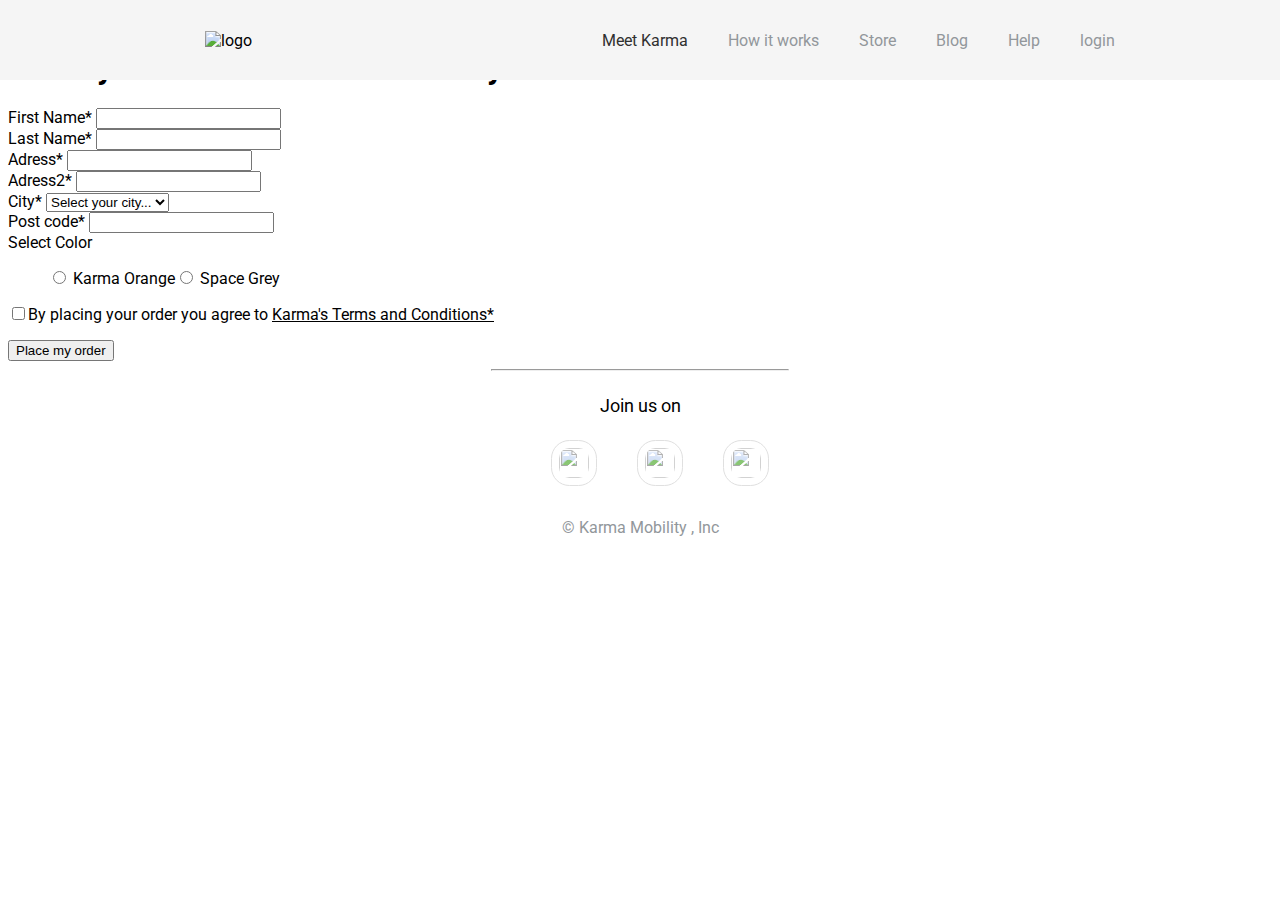
==== store.html @ 58fc4aa1 "form half ready" ====
<!DOCTYPE html>
<html lang="en">
    <head>
        <meta charset="UTF-8">
        <meta name="viewport" content="width=device-width, initial-scale=1, shrink-to-fit=yes">
        <title>Karma</title>
        <link href='https://fonts.googleapis.com/css?family=Roboto:400,500,300' rel='stylesheet' type='text/css'>
        <link rel="stylesheet" href="css/normalize.css">
        <link rel="stylesheet" href="css/style.css">
        <link rel="stylesheet" href="css/store.css">
        <link rel="shortcut icon" type="image/x-icon"  href="favicon.ico">
    </head>
    <body>
            <header>
                <div class="logo">
                    <img src="./img/karma-logo.svg" alt="logo" width="30px" height="30px">
                </div>
                <div class="container">
                    <ul>
                        <li><a href="#" class="current">Meet Karma</a></li>
                        <li><a href="#">How it works</a></li>
                        <li><a href="#">Store</a></li>
                        <li><a href="#">Blog</a></li>
                        <li><a href="#">Help</a></li>
                        <li><a href="#" class="login_button">login</a></li>

                    </ul>
                </div>
            </header>
        <main>
                <img class="right-image" src="./level-2/store-image_by-andrew-neel-unsplash.jpg" alt="" >
                <div class="store-form">
                    <h1>Order your Karma wifi divice today!</h1> 
                    <form action="#">
                        <div class="input-group">
                            <div class="input-box">
                                <label class="details">First Name*</label>
                                <input type="text" placeholder="" required>
                            </div>
                            <div class="input-box">
                                <label class="details">Last Name*</label>
                                <input type="text" placeholder="" required>
                            </div>
                        </div>
                        <div class="input-box">
                            <label class="details">Adress*</label>
                            <input type="email" placeholder="" required>
                        </div>
                        <div class="input-box">
                            <label class="details">Adress2*</label>
                            <input type="email" placeholder="" required>
                        </div>
                        <div class="input-group">
                            <div class="input-box">
                                <label class="details">City*</label>
                                    <select>
                                        <option>Select your city...</option> 
                                        <option>1</option>    
                                        <option>2</option>    
                                        <option>3</option>    
                                        <option>4</option>    
                                    </select>
                            </div>
                            <div class="input-box">
                                <label class="details">Post code*</label>
                                <input type="text" placeholder="" required>
                            </div>
                        </div>
                        <div class="input-box">
                            <label class="details">Select Color</label>
                            <ul class="karma-color">
                                <li>
                                    <input type="radio" value="Karma-orange">
                                    <label class="mini-details">Karma Orange</label>
                                </li>
                                <li>
                                    <input type="radio" value="Space-grey">
                                    <label class="mini-details">Space Grey</label>
                                </li>
                            </ul>
                        </div>
                        <div class="button">
                            <p class="conditions"><input type="checkbox">By placing your order you agree to <span class="orange-codition"><u>Karma's Terms and Conditions*</u></span></p>
                            <input type="submit" value="Place my order">
                        </div>
                    </form>
            </div>
        </main>
        <footer>
            <div class="footer-content">
                <hr>
                <h4>Join us on</h4>
                <ul class="socials">
                    <li><a href="#"><img src="./img/twitter-icon.svg" alt="" width="30px" height="30px"></a></li>
                    <li><a href="#"><img src="./img/facebook-icon.svg" alt="" width="30px" height="30px"></a></li>
                    <li><a href="#"><img src="./img/instagram-icon.svg" alt="" width="30px" height="30px"></a></li>
                </ul>
                <!--<a href="#"><i class="fab fa-instagram"></i></a>-->
            </div>
            <div class="footer-bottom">
                <p> &copy; Karma Mobility , Inc</p>
            </div>
        </footer>
    </body>
</html>
---- css/style.css ----
/* We are using the 'Roboto' font from Google. This has already been added to your HTML header */

body {
    font-family: 'Roboto', sans-serif;
    -webkit-font-smoothing: antialiased;
    overflow-x: hidden;  
}

/**
 * Add your custom styles below
 * 
 * Remember: 
 * - Be organised, use comments and separate your styles into meaningful chunks
 *    for example: General styles, Navigation styles, Hero styles, Footer etc.
 * 
 * - When using Flexbox, remember the items you want to move around need to be inside a parent container set to 'display: flex'
 */


 header{
    top: 0;
    left: 0;
    position: fixed;
    height: 80px;
    display: flex;
    justify-content: space-around;
    align-items: center;
    width: 100%;
    background-color: 	#F5F5F5;
    z-index: 1000;
}
header .logo{
    margin-left: 60px;
}
ul{
    display: flex;
    list-style-type: none;
}
ul li a{
    padding: 0 20px;
    text-decoration: none;
    color:#92979B;
}
.current{
    color: 	#303030;
}
ul li a:hover{
    color: #FF8C00;
}
li a:hover::after{
    width: 100%;
}
    
.content-up{
    padding-top: 80px;
    background-image: url("../img/first-background.jpg");
    width: 100%; 
    height: 650px;
    display: flex; 
    flex-direction: column;
    align-items: center; 
    justify-content: center; 
    text-align: center; 
    color: #ffff;
} 
.content-up h1 {
    font-size: 70px;
    font-weight: lighter;
    letter-spacing: 1px;
    margin: 0;
}
.content-up p{
    font-size: 35px;
    font-weight: lighter;
}
.Learn-More-button{
    padding: 15px 30px;
    background: #cc5500;
    outline: none;
    border: none;
    font-weight: 600;
    text-transform: capitalize;
    border-radius: 5px;
}
.content-down h1{
    color: black;
    font-weight: lighter;
    font-size: 40px;
    display: flex;
    flex-direction: column;
    align-items: center; 
    text-align: center;
    justify-content:center;
}
.content-down .row1 {
    color: black;
    font-weight: 400;
    font-size: 25px;
    width: 100%;
    display: flex;
    flex-direction: row; 
    align-items: center; 
    text-align: center;
    justify-content:space-around;
    height: 400px; 
}
.content-down .devices{
    display: flex;
    flex-direction: column;
    align-items: center; 
    justify-content: center; 
    text-align: center;
}

footer{
    display: flex; 
    flex-direction: column;
    align-items: center; 
    justify-content: center; 
    text-align: center; 
    bottom: 0;
    width: 100%;
    background-color: white;
}
footer .footer-content h4{
    font-size: large;
    font-weight: normal;
}

footer .footer-content ul li a img {
    border: 1px solid #D3D3D3;
    border-radius: 40%;
    padding: 7px ;
    opacity: 0.7;
    
}
footer .footer-bottom{
    color: #92979B;
}
.new-section{
    background-color: #FEECE5;
    width: 100%;
    display: flex;
    flex-direction: row;
    justify-content: start;
    text-align:center;
    align-items: center; 
}
.new-section-img{
     width: 35%; 

    
}
.new-section .new-right{
    display: flex;
    flex-direction: column;
    justify-content: center;
    text-align:center;
    align-items: center;
    width: 100%;
}
.new-section p{
    color:#535353  ;  
    font-size: 35px;
    font-weight: bold;
}
.new-section button{
    padding: 15px 30px;
    background: #cc5500;
    color: #ffff;
    outline: none;
    border: none;
    font-weight: 600;
    text-transform: capitalize;
    border-radius: 5px;
   
}
.new-section span{
    color: #cc5500;

}
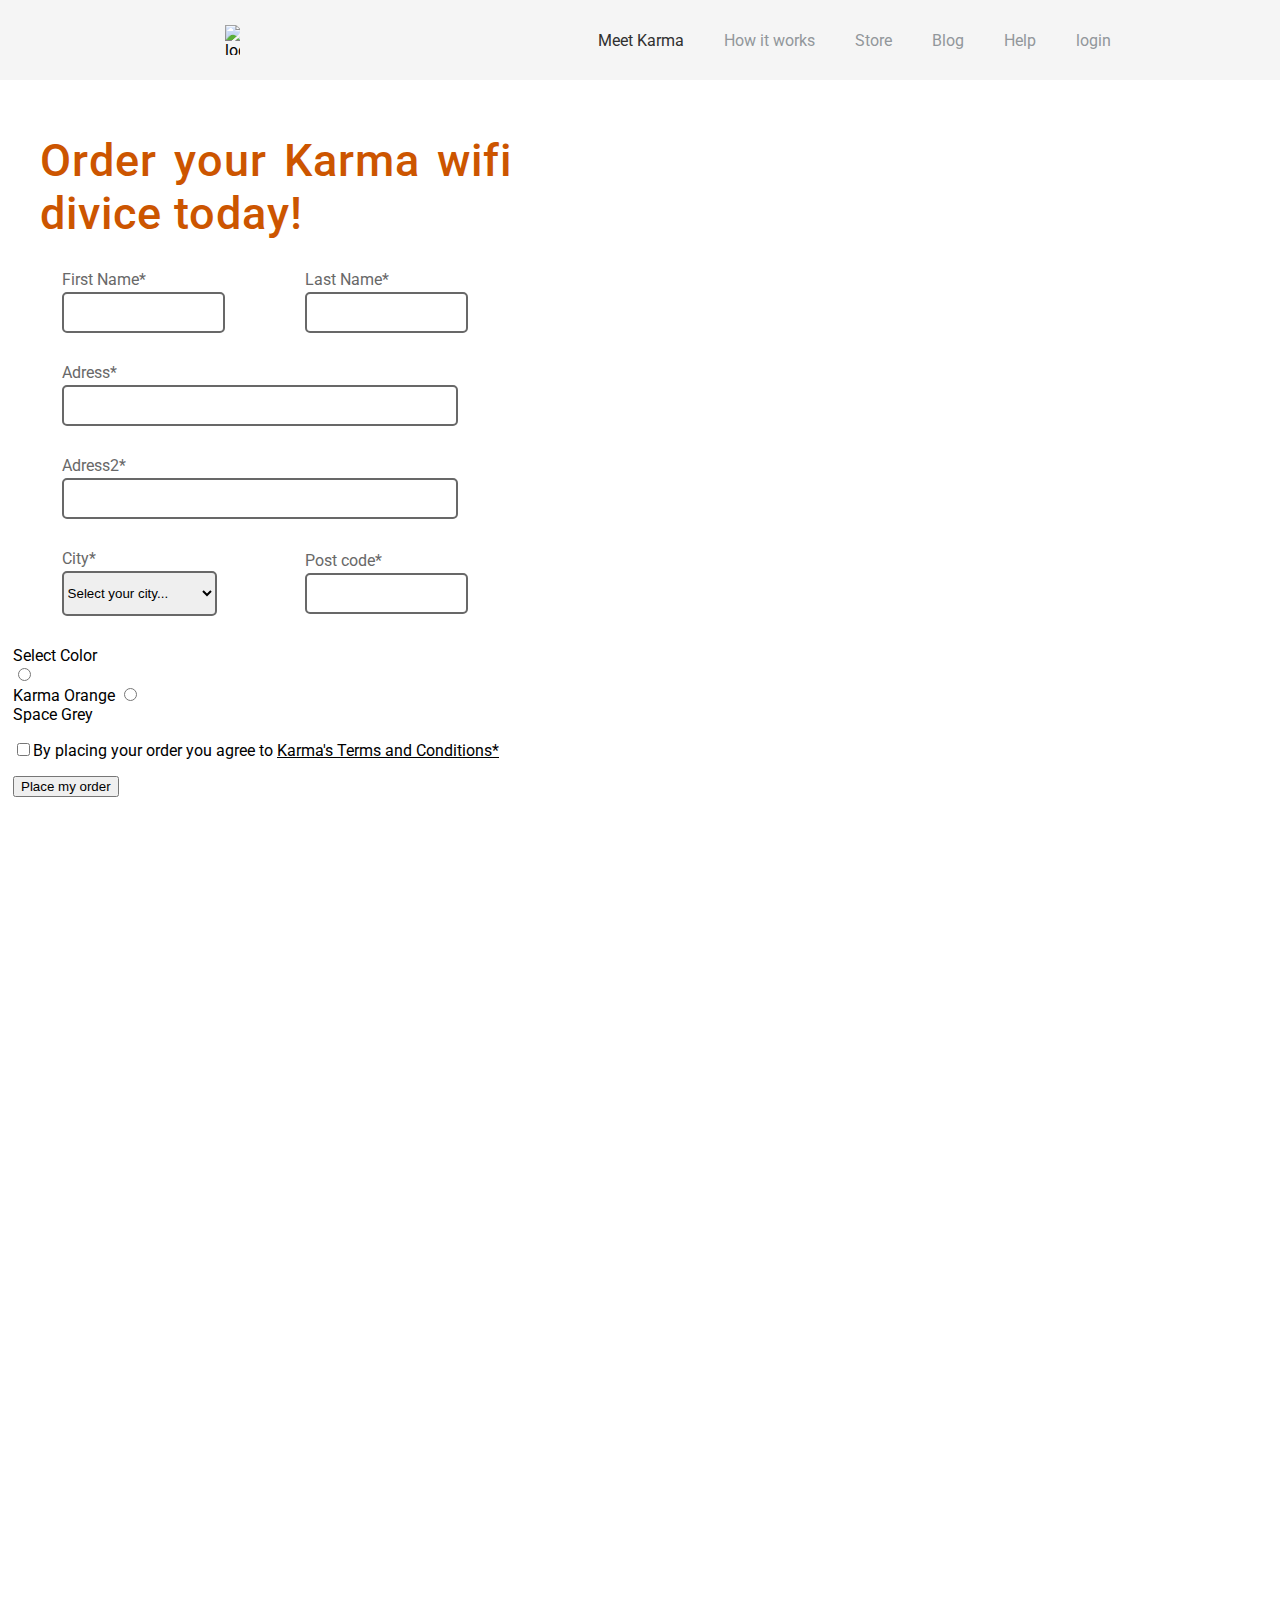
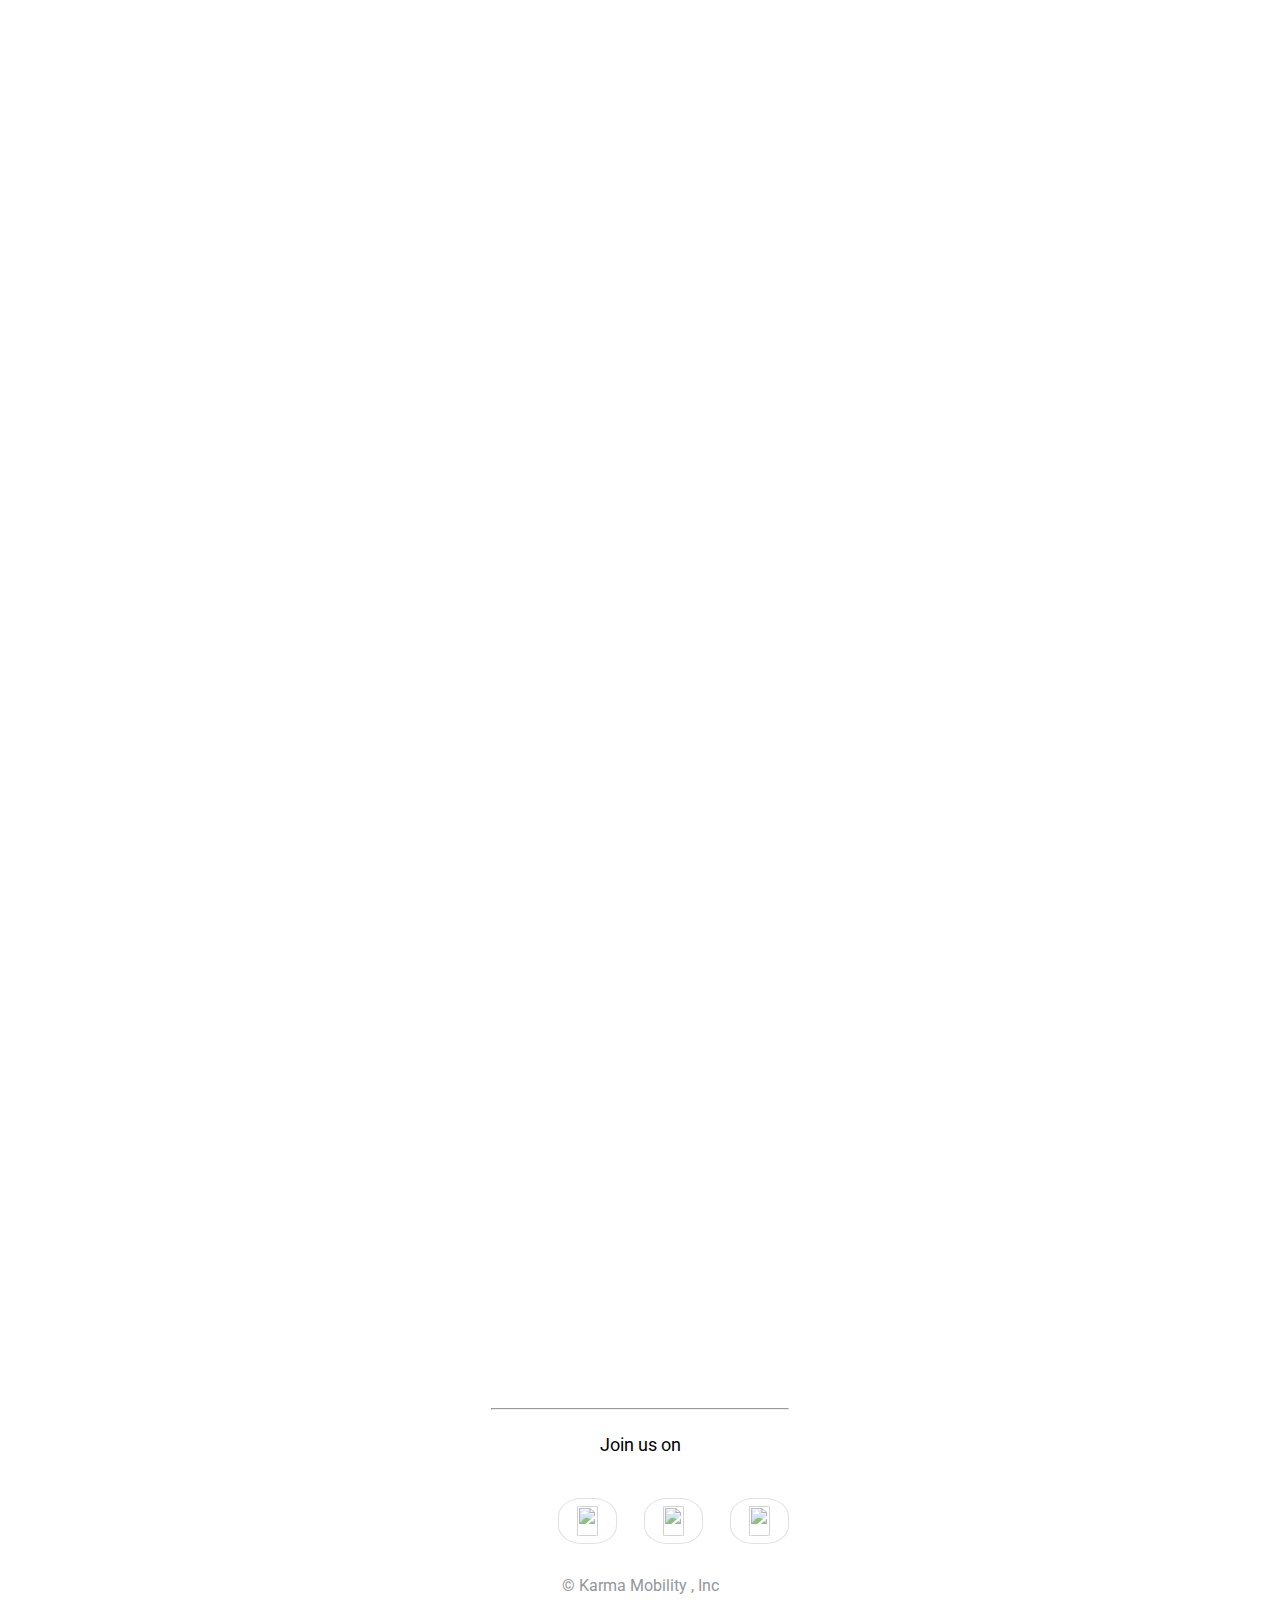
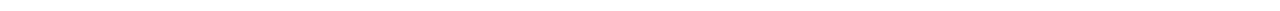
==== commit d7192738: "last modification on radio input" ====
--- a/store.html
+++ b/store.html
@@ -66,23 +66,27 @@
                                 <input type="text" placeholder="" required>
                             </div>
                         </div>
-                        <div class="input-box">
                             <label class="details">Select Color</label>
-                            <ul class="karma-color">
-                                <li>
-                                    <input type="radio" value="Karma-orange">
-                                    <label class="mini-details">Karma Orange</label>
-                                </li>
-                                <li>
-                                    <input type="radio" value="Space-grey">
-                                    <label class="mini-details">Space Grey</label>
-                                </li>
-                            </ul>
+                            <div class="radio-group">
+                                <label class="radio">
+                                    <input type="radio" value="Karma-orange" name="color" >
+                                    <div class="radio__radio"></div>
+                                    Karma Orange
+                                    
+                                </label> 
+                                <label class="radio">
+                                    <input type="radio" value="Space-grey" name="color">
+                                    <div class="radio__radio"></div>
+                                    Space Grey
+                                    
+                                </label>
+                            </div>
+                        <div class="check-box">
+                            <label class="details">
+                                <p class="conditions"><input type="checkbox">By placing your order you agree to <span class="orange-codition"><u>Karma's Terms and Conditions*</u></span></p>
+                            </label>
                         </div>
-                        <div class="button">
-                            <p class="conditions"><input type="checkbox">By placing your order you agree to <span class="orange-codition"><u>Karma's Terms and Conditions*</u></span></p>
-                            <input type="submit" value="Place my order">
-                        </div>
+                            <input type="submit" value="Place my order" class="button" >
                     </form>
             </div>
         </main>
--- a/css/store.css
+++ b/css/store.css
@@ -0,0 +1,62 @@
+body {
+    font-family: 'Roboto', sans-serif;
+    -webkit-font-smoothing: antialiased;
+    margin:0;
+    width: 100%;
+}
+main{
+    width: 100%;
+    height: 3000px;
+}
+img{
+    width: 50%;
+    float: right;
+}
+.store-form{
+width: 40%;
+height: 30%; 
+display: flex;
+flex-direction: column;
+justify-content: center;
+align-items: center;
+}
+.store-form h1{
+    font-size: 45px;
+    font-weight: 500;
+    letter-spacing: 1px;
+    margin-left: 40px; 
+    color: #cc5500;
+    text-align: justify;
+}
+.store-form .input-box{
+    margin-bottom:30px ; 
+    width: 100%;
+    text-align: justify;
+    margin-left: 10%;
+}
+.store-form .input-box input{
+    border: 2px solid #686868;
+    border-radius: 5px;
+    width: 80%;
+    height: 35px;
+}
+.store-form .input-box select{
+    border: 2px solid #686868;
+    border-radius: 5px;
+    width: 80%;
+    height: 45px;
+}
+
+.input-box label {
+    display: block;
+    margin-bottom: 3px;
+    color: #686868;
+}
+.store-form .input-group{
+    display: flex;
+    align-items: center;
+    justify-content: space-between;
+    
+}
+
+
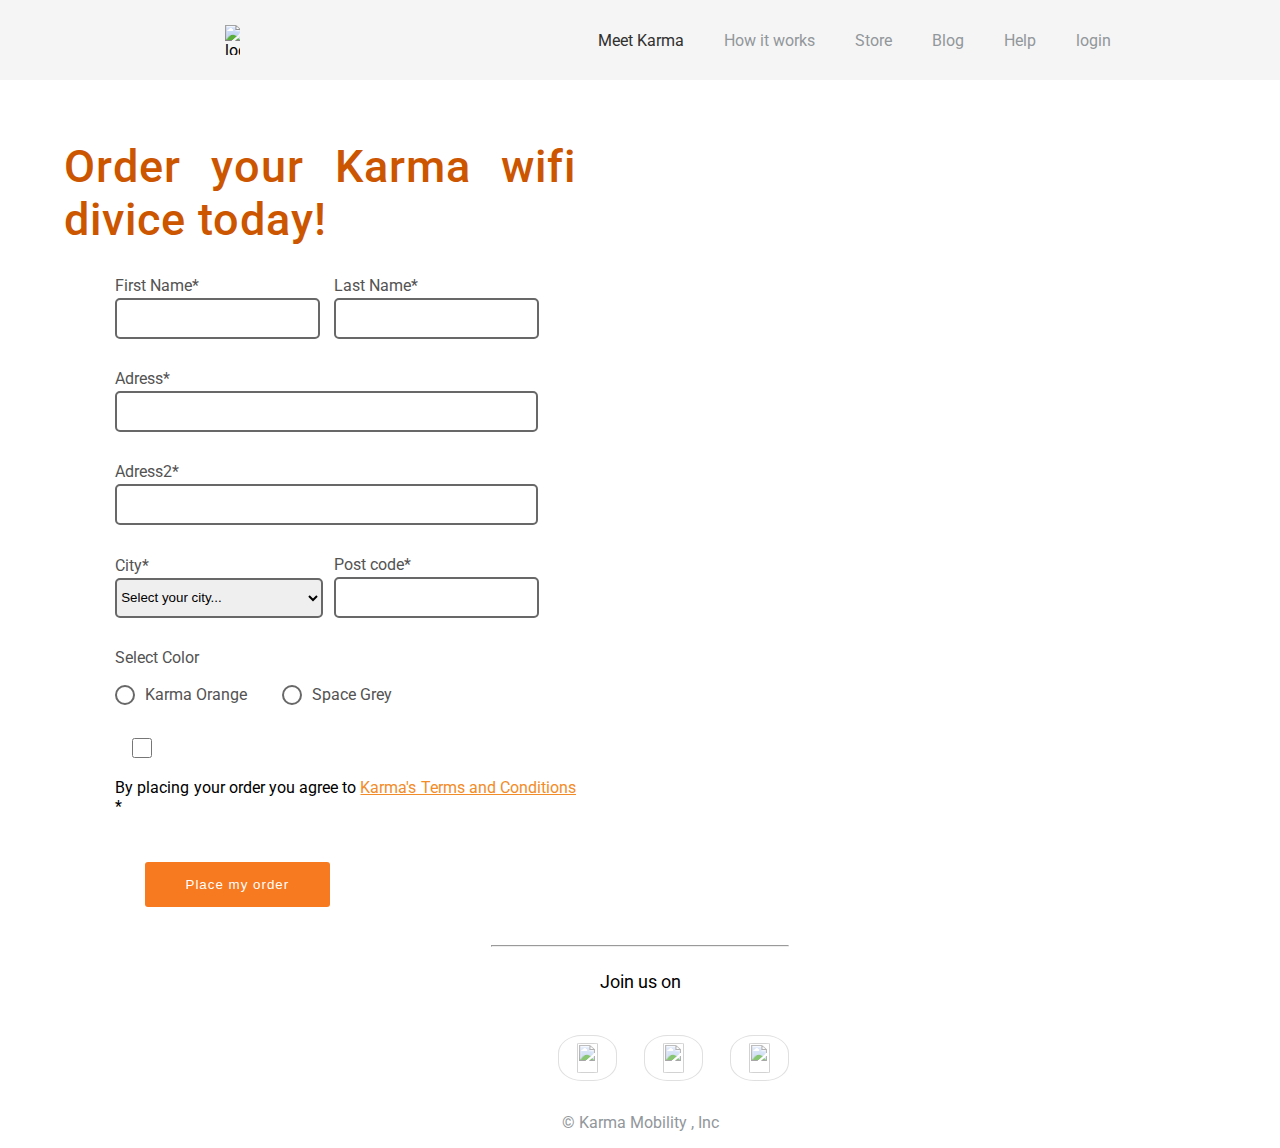
==== commit 19755a19: "index" ====
--- a/store.html
+++ b/store.html
@@ -17,9 +17,9 @@
                 </div>
                 <div class="container">
                     <ul>
-                        <li><a href="#" class="current">Meet Karma</a></li>
+                        <li><a href="index.html" class="current">Meet Karma</a></li>
                         <li><a href="#">How it works</a></li>
-                        <li><a href="#">Store</a></li>
+                        <li><a href="store.html">Store</a></li>
                         <li><a href="#">Blog</a></li>
                         <li><a href="#">Help</a></li>
                         <li><a href="#" class="login_button">login</a></li>
@@ -82,11 +82,11 @@
                                 </label>
                             </div>
                         <div class="check-box">
-                            <label class="details">
-                                <p class="conditions"><input type="checkbox">By placing your order you agree to <span class="orange-codition"><u>Karma's Terms and Conditions*</u></span></p>
-                            </label>
+                            <input type="checkbox" > 
+                            <div class="checkmark"></div>
+                            <p class="conditions">By placing your order you agree to <span class="orange-codition"><u>Karma's Terms and Conditions</u></span>  *</p>
                         </div>
-                            <input type="submit" value="Place my order" class="button" >
+                        <input type="submit" value="Place my order" class="button" >
                     </form>
             </div>
         </main>
@@ -99,7 +99,6 @@
                     <li><a href="#"><img src="./img/facebook-icon.svg" alt="" width="30px" height="30px"></a></li>
                     <li><a href="#"><img src="./img/instagram-icon.svg" alt="" width="30px" height="30px"></a></li>
                 </ul>
-                <!--<a href="#"><i class="fab fa-instagram"></i></a>-->
             </div>
             <div class="footer-bottom">
                 <p> &copy; Karma Mobility , Inc</p>
--- a/css/store.css
+++ b/css/store.css
@@ -6,57 +6,114 @@
 }
 main{
     width: 100%;
-    height: 3000px;
 }
 img{
     width: 50%;
     float: right;
 }
+form{
+    margin-left: 10%;
+}
 .store-form{
-width: 40%;
-height: 30%; 
-display: flex;
-flex-direction: column;
-justify-content: center;
-align-items: center;
+    margin-top: 80px;
+    width: 40%;
+    display: flex;
+    flex-direction: column;
+    justify-content: center;
+    align-items: center;
+    text-align: justify;
+    margin-left: 5%;
+    margin-right: 5%;
 }
 .store-form h1{
+    margin-top: 60px;
     font-size: 45px;
     font-weight: 500;
     letter-spacing: 1px;
-    margin-left: 40px; 
     color: #cc5500;
-    text-align: justify;
 }
 .store-form .input-box{
     margin-bottom:30px ; 
-    width: 100%;
-    text-align: justify;
-    margin-left: 10%;
+    width: 100%; 
+}
+.store-form .input-group{
+    display: flex;
+    align-items: center; 
+    justify-content: space-between;
+    width: 95%;
 }
 .store-form .input-box input{
     border: 2px solid #686868;
     border-radius: 5px;
-    width: 80%;
+    width: 90%;
     height: 35px;
 }
 .store-form .input-box select{
     border: 2px solid #686868;
     border-radius: 5px;
-    width: 80%;
-    height: 45px;
+    width: 95%;
+    height: 40px;
 }
-
-.input-box label {
+.store-form .check-box input{
+    border: 2px solid #686868;
+    border-radius: 5px;
+     width: 10%; 
+    height: 20px;
+}
+.orange-codition{
+    color: #F28C28;
+}
+label {
     display: block;
     margin-bottom: 3px;
-    color: #686868;
+    color:#535353;
 }
-.store-form .input-group{
+.store-form .button{
+    width: 40%;
+	background: hwb(25 7% 3% / 0.943);
+	padding: 15px 35px;
+    margin: 30px;
+	border: 0;
+	border-radius: 3px;
+	letter-spacing: 1px;
+	cursor: pointer;
+    color: #ffff;
+}
+.radio-group{
     display: flex;
     align-items: center;
     justify-content: space-between;
-    
+    width: 60%;
 }
-
-
+.radio{
+    display: flex;
+    flex-direction: row;
+    vertical-align: middle; 
+    margin-top: 15px;
+    margin-bottom: 30px;
+}
+.radio input{
+   display: none;
+}
+.radio__radio{
+    width: 20px;
+    height: 20px;
+    border: 2px solid #686868;
+    border-radius: 50%;
+    box-sizing: border-box;
+    margin-right: 10px;
+    padding: 2px;
+}
+.radio__radio::after{
+    content: "";
+    width: 100%;
+    height: 100%;
+    display: block;
+    background: #cc5500;
+    border-radius: 50%;
+    transform: scale(0);
+    transition: transform 0.15s;
+}
+.radio input:checked + .radio__radio::after{
+    transform: scale(1);
+} 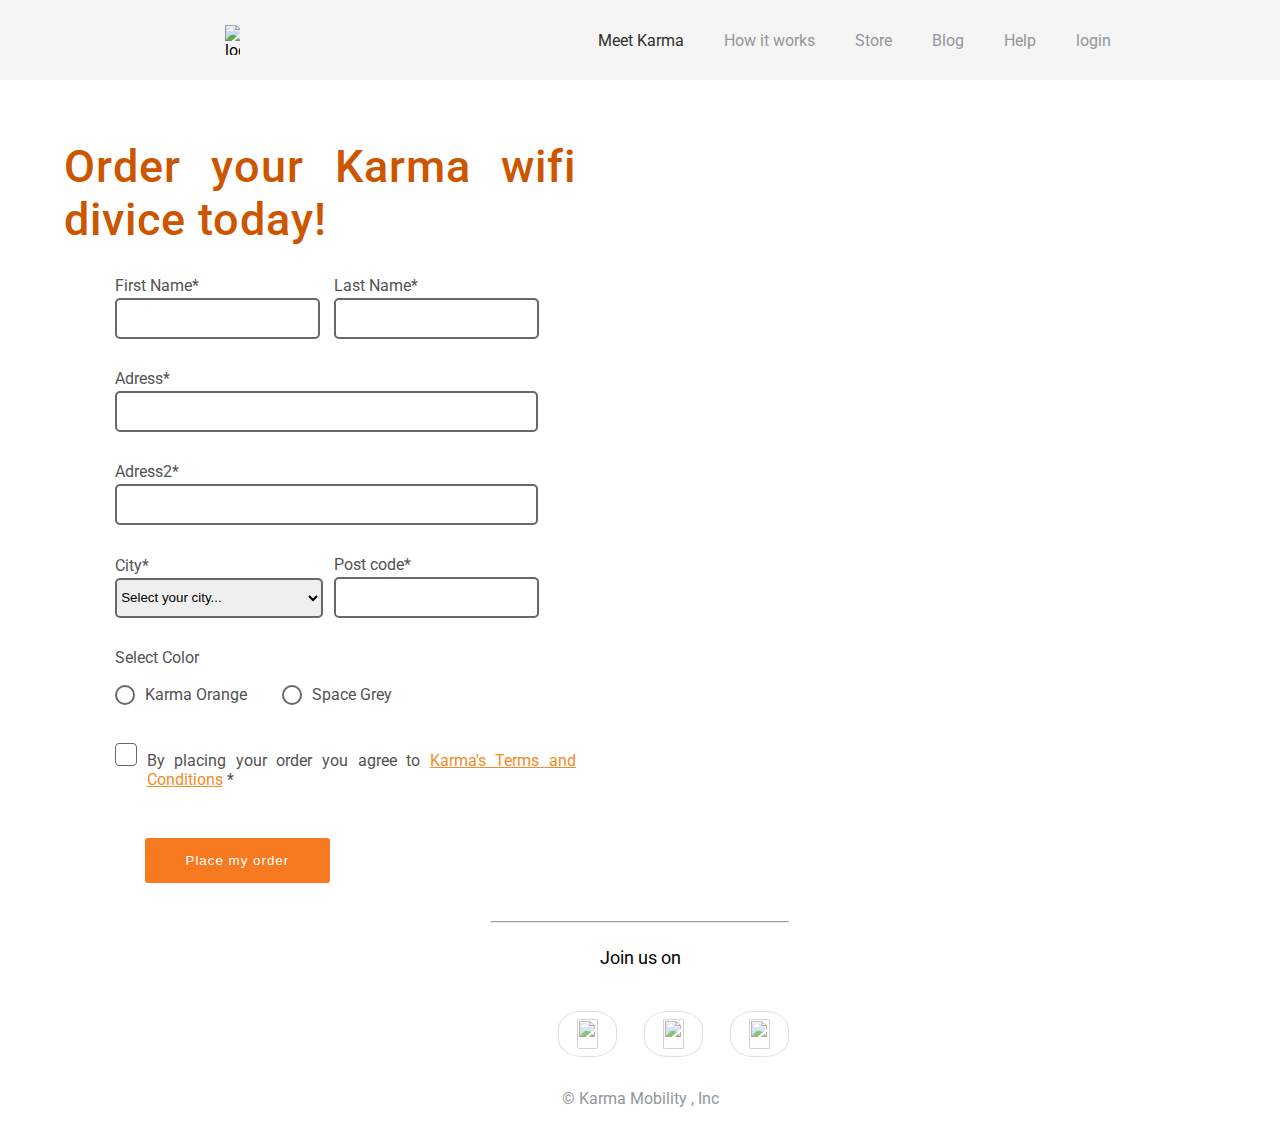
==== commit 6ae1d168: "checkbox" ====
--- a/store.html
+++ b/store.html
@@ -82,9 +82,11 @@
                                 </label>
                             </div>
                         <div class="check-box">
-                            <input type="checkbox" > 
-                            <div class="checkmark"></div>
-                            <p class="conditions">By placing your order you agree to <span class="orange-codition"><u>Karma's Terms and Conditions</u></span>  *</p>
+                            <label class="check">
+                                <input type="checkbox" > 
+                                <div class="checkmark"></div>
+                                <p class="conditions">By placing your order you agree to <span class="orange-codition"><u>Karma's Terms and Conditions</u></span>  *</p>
+                            </label>
                         </div>
                         <input type="submit" value="Place my order" class="button" >
                     </form>
--- a/css/store.css
+++ b/css/store.css
@@ -57,11 +57,8 @@
 .store-form .check-box input{
     border: 2px solid #686868;
     border-radius: 5px;
-     width: 10%; 
+    width: 10%; 
     height: 20px;
-}
-.orange-codition{
-    color: #F28C28;
 }
 label {
     display: block;
@@ -111,9 +108,50 @@
     display: block;
     background: #cc5500;
     border-radius: 50%;
-    transform: scale(0);
-    transition: transform 0.15s;
+    transform: scale(0); 
+    transition: transform 0.15s; 
 }
 .radio input:checked + .radio__radio::after{
     transform: scale(1);
-} +}
+/*.check-box{
+    display: flex;
+    justify-content: center ;
+    align-items: baseline; 
+    text-align:justify; 
+    cursor: pointer;
+} */
+.check-box p{
+    color: #535353;
+}
+.orange-codition{
+    color: #F28C28;
+}
+.check-box input{
+    display: none; 
+}
+.check-box label{
+    display: flex;
+    justify-content: center ;
+    align-items: baseline; 
+    text-align:justify; 
+    cursor: pointer;
+}
+.checkmark{
+    width: 23px;
+    height: 23px;
+    border: 1.5px solid #686868;
+    border-radius: 20%;
+    box-sizing: border-box;
+    margin-right: 10px;
+    padding: 1px; 
+
+}
+.checkmark::after{  
+     content: url(../level-2/checkmark.svg); 
+    display: none; 
+}
+.check-box input:checked + .checkmark::after {  
+    display: block; 
+}
+
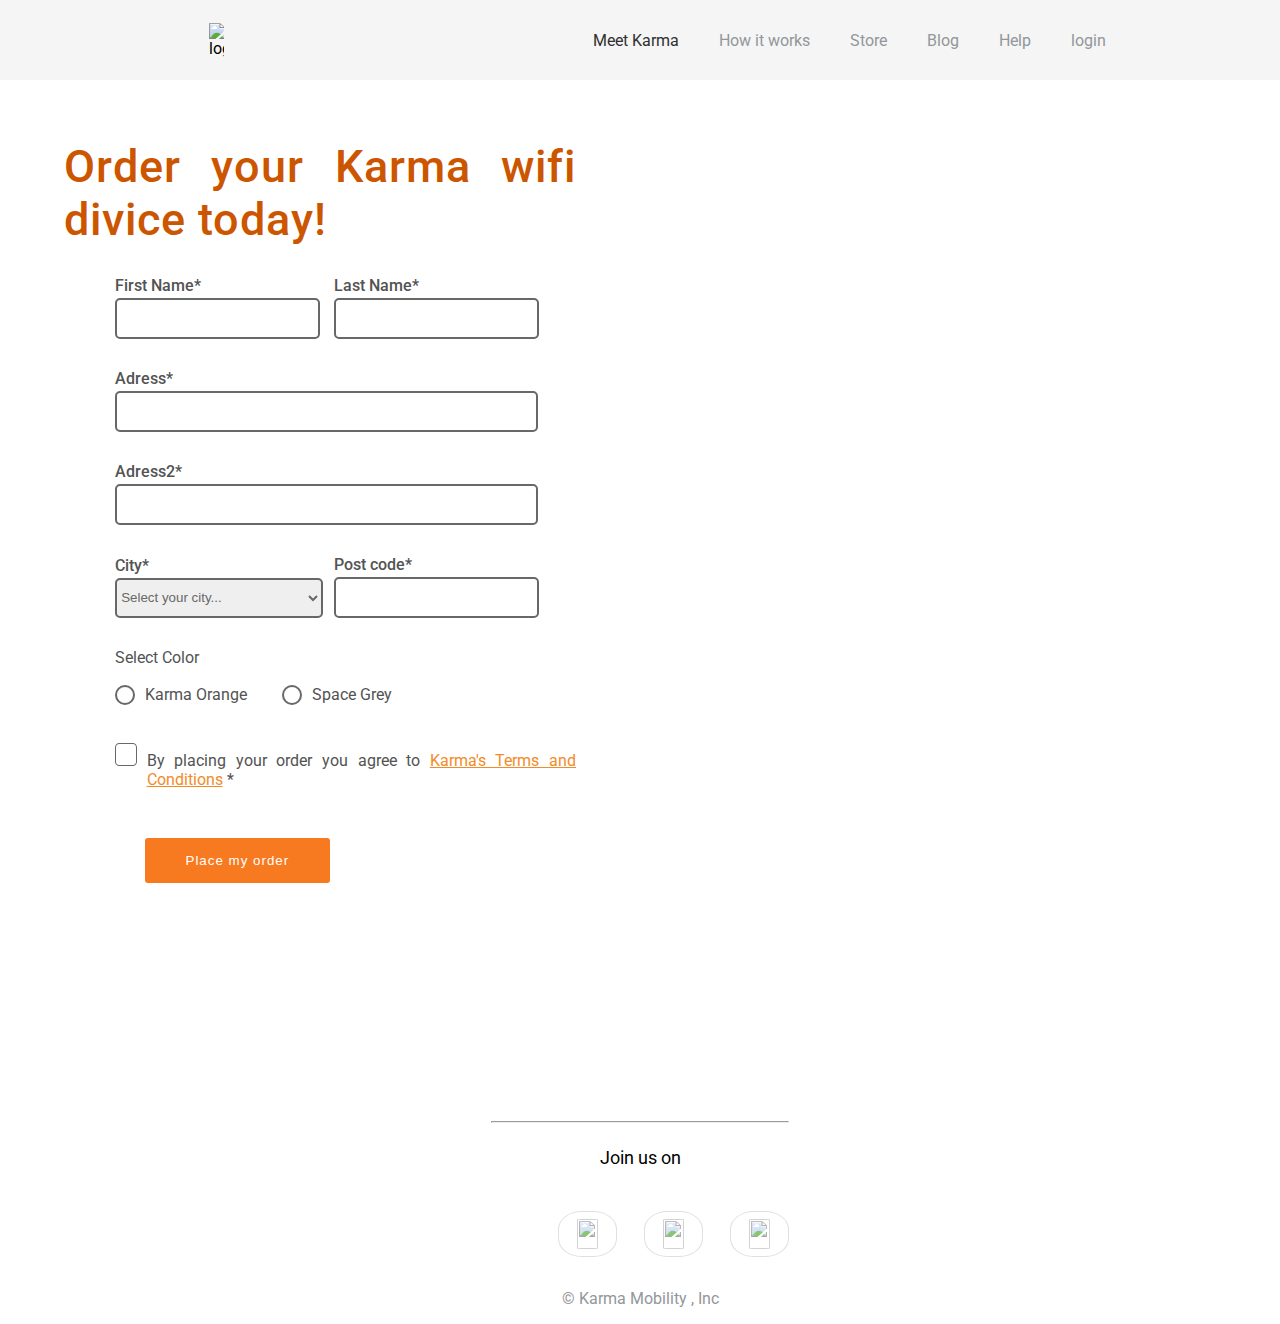
==== commit 7eab2a39: "store-page mobil" ====
--- a/store.html
+++ b/store.html
@@ -11,11 +11,14 @@
         <link rel="shortcut icon" type="image/x-icon"  href="favicon.ico">
     </head>
     <body>
-            <header>
+           
+        <main>
+            <div class="header">
                 <div class="logo">
-                    <img src="./img/karma-logo.svg" alt="logo" width="30px" height="30px">
+                    <img src="../img/karma-logo.svg" alt="logo" >
                 </div>
                 <div class="container">
+                    <div class="nav-list" id="nav-bar" ></div> 
                     <ul>
                         <li><a href="index.html" class="current">Meet Karma</a></li>
                         <li><a href="#">How it works</a></li>
@@ -23,31 +26,33 @@
                         <li><a href="#">Blog</a></li>
                         <li><a href="#">Help</a></li>
                         <li><a href="#" class="login_button">login</a></li>
-
+        
                     </ul>
+                    <div class="menu-hamburger" id="hamburger-button">
+                        <img src="../level-3/menu-hamburger.svg" alt="" height="35px" width="35px" >
+                    </div>
                 </div>
-            </header>
-        <main>
+            </div>
                 <img class="right-image" src="./level-2/store-image_by-andrew-neel-unsplash.jpg" alt="" >
                 <div class="store-form">
                     <h1>Order your Karma wifi divice today!</h1> 
                     <form action="#">
                         <div class="input-group">
                             <div class="input-box">
-                                <label class="details">First Name*</label>
+                                <label >First Name*</label>
                                 <input type="text" placeholder="" required>
                             </div>
                             <div class="input-box">
-                                <label class="details">Last Name*</label>
+                                <label >Last Name*</label>
                                 <input type="text" placeholder="" required>
                             </div>
                         </div>
                         <div class="input-box">
-                            <label class="details">Adress*</label>
+                            <label >Adress*</label>
                             <input type="email" placeholder="" required>
                         </div>
                         <div class="input-box">
-                            <label class="details">Adress2*</label>
+                            <label>Adress2*</label>
                             <input type="email" placeholder="" required>
                         </div>
                         <div class="input-group">
@@ -63,10 +68,12 @@
                             </div>
                             <div class="input-box">
                                 <label class="details">Post code*</label>
-                                <input type="text" placeholder="" required>
+                                <div class="postCode">
+                                    <input type="text" placeholder=""  required>
+                                </div>
                             </div>
                         </div>
-                            <label class="details">Select Color</label>
+                            <label >Select Color</label>
                             <div class="radio-group">
                                 <label class="radio">
                                     <input type="radio" value="Karma-orange" name="color" >
@@ -82,7 +89,7 @@
                                 </label>
                             </div>
                         <div class="check-box">
-                            <label class="check">
+                            <label >
                                 <input type="checkbox" > 
                                 <div class="checkmark"></div>
                                 <p class="conditions">By placing your order you agree to <span class="orange-codition"><u>Karma's Terms and Conditions</u></span>  *</p>
--- a/css/style.css
+++ b/css/style.css
@@ -17,11 +17,11 @@
  */
 
 
- header{
+ .header{
     top: 0;
     left: 0;
     position: fixed;
-    height: 80px;
+    height: 80px; 
     display: flex;
     justify-content: space-around;
     align-items: center;
@@ -29,9 +29,10 @@
     background-color: 	#F5F5F5;
     z-index: 1000;
 }
-header .logo{
-    margin-left: 60px;
-}
+.header .logo{ 
+    margin-left: 40px;
+    width: 30px; 
+} 
 ul{
     display: flex;
     list-style-type: none;
@@ -50,12 +51,14 @@
 li a:hover::after{
     width: 100%;
 }
-    
+.menu-hamburger{
+    display: none;
+} 
 .content-up{
     padding-top: 80px;
     background-image: url("../img/first-background.jpg");
     width: 100%; 
-    height: 650px;
+    height: 650px; 
     display: flex; 
     flex-direction: column;
     align-items: center; 
@@ -121,6 +124,8 @@
     bottom: 0;
     width: 100%;
     background-color: white;
+    margin-top: 100px;
+    padding-top: 100px;
 }
 footer .footer-content h4{
     font-size: large;
@@ -147,9 +152,7 @@
     align-items: center; 
 }
 .new-section-img{
-     width: 35%; 
-
-    
+     width: 35%;   
 }
 .new-section .new-right{
     display: flex;
@@ -172,10 +175,84 @@
     border: none;
     font-weight: 600;
     text-transform: capitalize;
-    border-radius: 5px;
+    border-radius: 10px;
    
 }
 .new-section span{
     color: #cc5500;
 
 }
+@media screen and (max-width:768px) {
+   .header ul{
+    flex-direction: column; 
+    position: absolute;
+    top: 55px;
+    right: 0;
+    background-color: #F5F5F5;
+    font-size: 20px;
+    width: 100%;
+    text-align: center;
+    display: none ;
+   }
+   .header li{
+    margin-top: 10px;
+   }
+    .header .logo{
+    position: absolute;
+    left: 25px;
+    width: 25px;
+   } 
+    .menu-hamburger{
+        display:block;
+        position: absolute;
+        top: 25px;
+        right: 20px;
+    } 
+    .active{
+        display: block;
+    }
+    .content-up{
+      background-size: 100% 100%;
+    }
+    .content-up h1 {
+        display: flex;
+        justify-content: center;
+        align-items: center;
+        text-align: center;
+        margin-top: 40px;
+        font-size: 80px;
+    }  
+    .content-up p {
+        font-size: 50px;
+    }    
+    .Learn-More-button{
+        padding: 25px 40px;
+        font-size: x-large;
+        font-weight: lighter;
+    }
+    .content-down .row1{
+        flex-direction: column;
+        height: 50%;
+        margin-top: 50px;
+        margin-bottom: 50px;
+    }
+    .new-section{
+        flex-direction: column;
+    }
+    .new-section img{
+        width: 100%;
+        height: auto;
+    }
+    .new-section p{
+        margin: 70px 55px ;
+        padding: 25px;
+        text-align: justify;
+        font-weight: 400;
+    }
+    .new-section button{
+        padding: 25px 100px;
+        margin-bottom: 70px;
+        font-size: xx-large;
+        font-weight: 400;
+    }
+}
--- a/css/store.css
+++ b/css/store.css
@@ -35,6 +35,7 @@
 .store-form .input-box{
     margin-bottom:30px ; 
     width: 100%; 
+    font-weight: 500;
 }
 .store-form .input-group{
     display: flex;
@@ -47,12 +48,14 @@
     border-radius: 5px;
     width: 90%;
     height: 35px;
+    
 }
 .store-form .input-box select{
     border: 2px solid #686868;
     border-radius: 5px;
     width: 95%;
     height: 40px;
+    color: #686868;
 }
 .store-form .check-box input{
     border: 2px solid #686868;
@@ -114,13 +117,6 @@
 .radio input:checked + .radio__radio::after{
     transform: scale(1);
 }
-/*.check-box{
-    display: flex;
-    justify-content: center ;
-    align-items: baseline; 
-    text-align:justify; 
-    cursor: pointer;
-} */
 .check-box p{
     color: #535353;
 }
@@ -148,10 +144,53 @@
 
 }
 .checkmark::after{  
-     content: url(../level-2/checkmark.svg); 
+    content: url(../level-2/checkmark.svg); 
     display: none; 
 }
 .check-box input:checked + .checkmark::after {  
     display: block; 
 }
 
+@media screen and (max-width:768px){
+   .right-image{
+    margin-top: 1200px;
+    width:100%
+   }
+   .store-form{
+    position: absolute;
+    width: 100%;
+   }
+   .store-form h1{
+    display: flex;
+    justify-content: center;
+    text-align: center;
+    align-items: center;
+   }
+   .input-group{
+    flex-direction: column;
+    width: 100%;
+   }
+   .radio-group{
+    flex-direction: column ;
+    align-items: flex-start;
+   }
+   .radio{
+    margin-bottom: 0;
+   }
+   .postCode{
+    width: 30%;
+   }
+   .check-box p{
+    overflow: wrap;
+    padding-right: 10px;
+   }
+   .check-box{
+    margin-top: 40px;
+   }
+
+   .store-form .button{
+    width: 70%;
+	padding: 15px 55px;
+}
+    
+}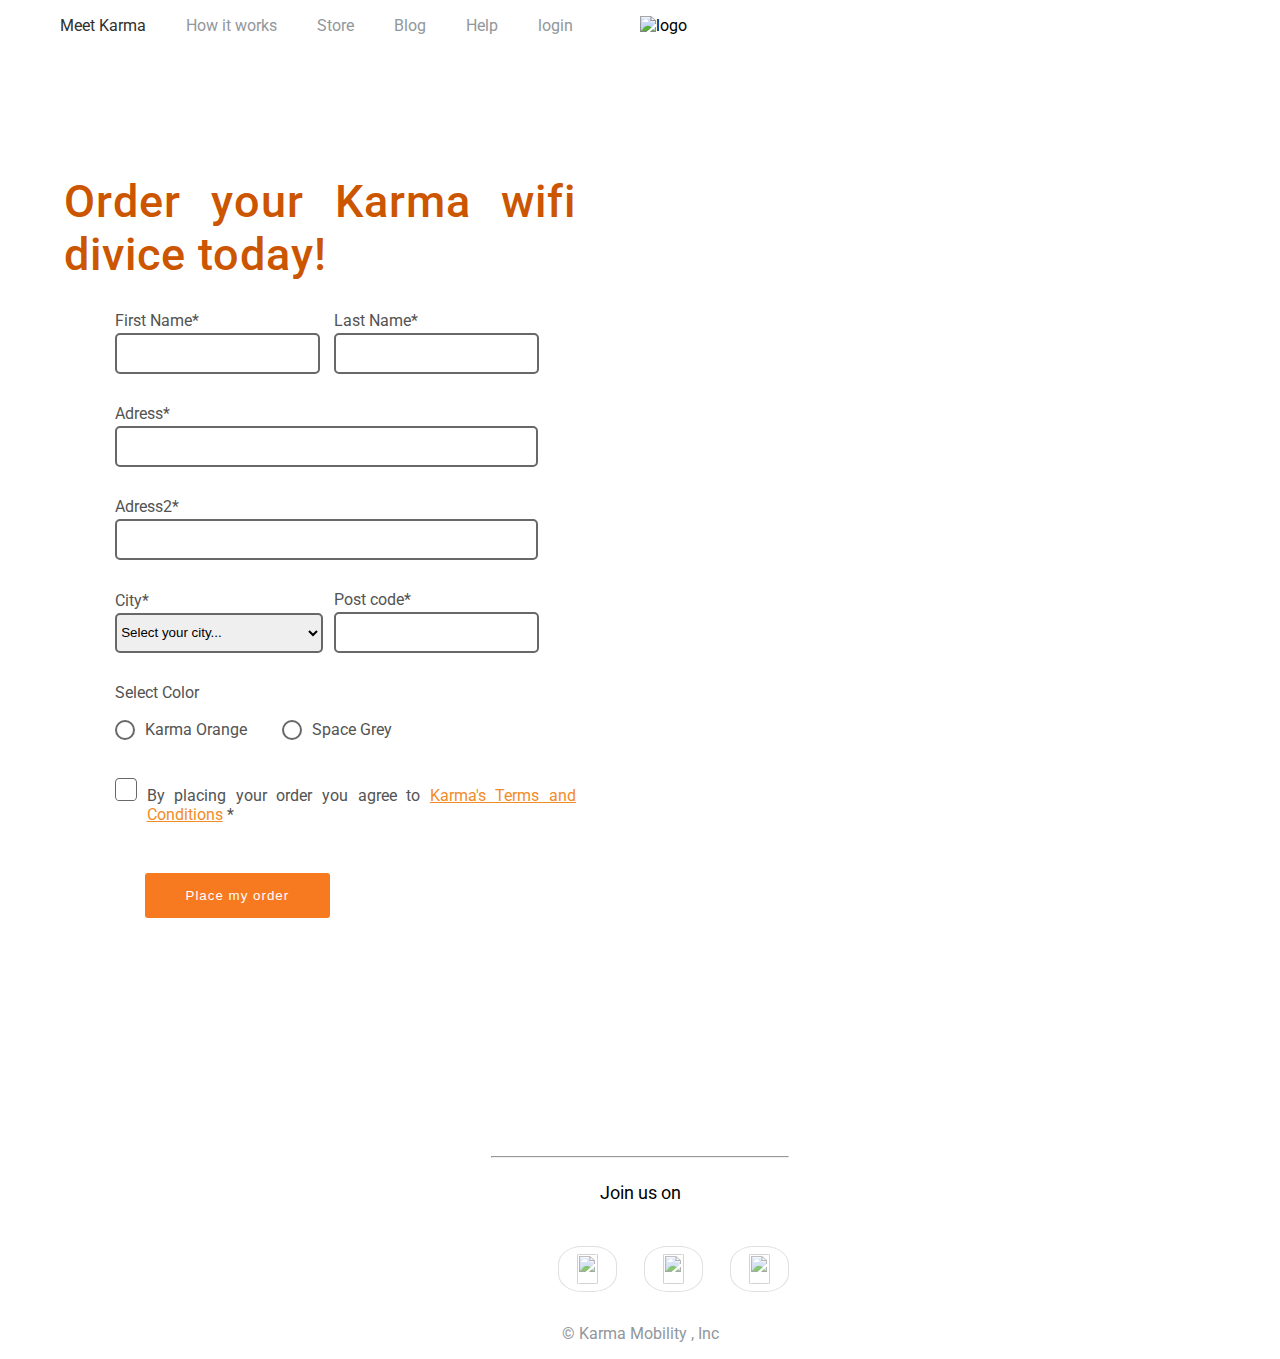
==== commit 28bea308: "Merge 6ae1d168e2232501bdb8f1610b8fd3b23a5085f4 into 25decceb11adf24f64ac9f68317a59d5afd0f20b" ====
--- a/store.html
+++ b/store.html
@@ -11,14 +11,11 @@
         <link rel="shortcut icon" type="image/x-icon"  href="favicon.ico">
     </head>
     <body>
-           
-        <main>
-            <div class="header">
+            <header>
                 <div class="logo">
-                    <img src="../img/karma-logo.svg" alt="logo" >
+                    <img src="./img/karma-logo.svg" alt="logo" width="30px" height="30px">
                 </div>
                 <div class="container">
-                    <div class="nav-list" id="nav-bar" ></div> 
                     <ul>
                         <li><a href="index.html" class="current">Meet Karma</a></li>
                         <li><a href="#">How it works</a></li>
@@ -26,33 +23,31 @@
                         <li><a href="#">Blog</a></li>
                         <li><a href="#">Help</a></li>
                         <li><a href="#" class="login_button">login</a></li>
-        
+
                     </ul>
-                    <div class="menu-hamburger" id="hamburger-button">
-                        <img src="../level-3/menu-hamburger.svg" alt="" height="35px" width="35px" >
-                    </div>
                 </div>
-            </div>
+            </header>
+        <main>
                 <img class="right-image" src="./level-2/store-image_by-andrew-neel-unsplash.jpg" alt="" >
                 <div class="store-form">
                     <h1>Order your Karma wifi divice today!</h1> 
                     <form action="#">
                         <div class="input-group">
                             <div class="input-box">
-                                <label >First Name*</label>
+                                <label class="details">First Name*</label>
                                 <input type="text" placeholder="" required>
                             </div>
                             <div class="input-box">
-                                <label >Last Name*</label>
+                                <label class="details">Last Name*</label>
                                 <input type="text" placeholder="" required>
                             </div>
                         </div>
                         <div class="input-box">
-                            <label >Adress*</label>
+                            <label class="details">Adress*</label>
                             <input type="email" placeholder="" required>
                         </div>
                         <div class="input-box">
-                            <label>Adress2*</label>
+                            <label class="details">Adress2*</label>
                             <input type="email" placeholder="" required>
                         </div>
                         <div class="input-group">
@@ -68,12 +63,10 @@
                             </div>
                             <div class="input-box">
                                 <label class="details">Post code*</label>
-                                <div class="postCode">
-                                    <input type="text" placeholder=""  required>
-                                </div>
+                                <input type="text" placeholder="" required>
                             </div>
                         </div>
-                            <label >Select Color</label>
+                            <label class="details">Select Color</label>
                             <div class="radio-group">
                                 <label class="radio">
                                     <input type="radio" value="Karma-orange" name="color" >
@@ -89,7 +82,7 @@
                                 </label>
                             </div>
                         <div class="check-box">
-                            <label >
+                            <label class="check">
                                 <input type="checkbox" > 
                                 <div class="checkmark"></div>
                                 <p class="conditions">By placing your order you agree to <span class="orange-codition"><u>Karma's Terms and Conditions</u></span>  *</p>
--- a/css/store.css
+++ b/css/store.css
@@ -35,7 +35,6 @@
 .store-form .input-box{
     margin-bottom:30px ; 
     width: 100%; 
-    font-weight: 500;
 }
 .store-form .input-group{
     display: flex;
@@ -48,14 +47,12 @@
     border-radius: 5px;
     width: 90%;
     height: 35px;
-    
 }
 .store-form .input-box select{
     border: 2px solid #686868;
     border-radius: 5px;
     width: 95%;
     height: 40px;
-    color: #686868;
 }
 .store-form .check-box input{
     border: 2px solid #686868;
@@ -117,6 +114,13 @@
 .radio input:checked + .radio__radio::after{
     transform: scale(1);
 }
+/*.check-box{
+    display: flex;
+    justify-content: center ;
+    align-items: baseline; 
+    text-align:justify; 
+    cursor: pointer;
+} */
 .check-box p{
     color: #535353;
 }
@@ -144,53 +148,10 @@
 
 }
 .checkmark::after{  
-    content: url(../level-2/checkmark.svg); 
+     content: url(../level-2/checkmark.svg); 
     display: none; 
 }
 .check-box input:checked + .checkmark::after {  
     display: block; 
 }
 
-@media screen and (max-width:768px){
-   .right-image{
-    margin-top: 1200px;
-    width:100%
-   }
-   .store-form{
-    position: absolute;
-    width: 100%;
-   }
-   .store-form h1{
-    display: flex;
-    justify-content: center;
-    text-align: center;
-    align-items: center;
-   }
-   .input-group{
-    flex-direction: column;
-    width: 100%;
-   }
-   .radio-group{
-    flex-direction: column ;
-    align-items: flex-start;
-   }
-   .radio{
-    margin-bottom: 0;
-   }
-   .postCode{
-    width: 30%;
-   }
-   .check-box p{
-    overflow: wrap;
-    padding-right: 10px;
-   }
-   .check-box{
-    margin-top: 40px;
-   }
-
-   .store-form .button{
-    width: 70%;
-	padding: 15px 55px;
-}
-    
-}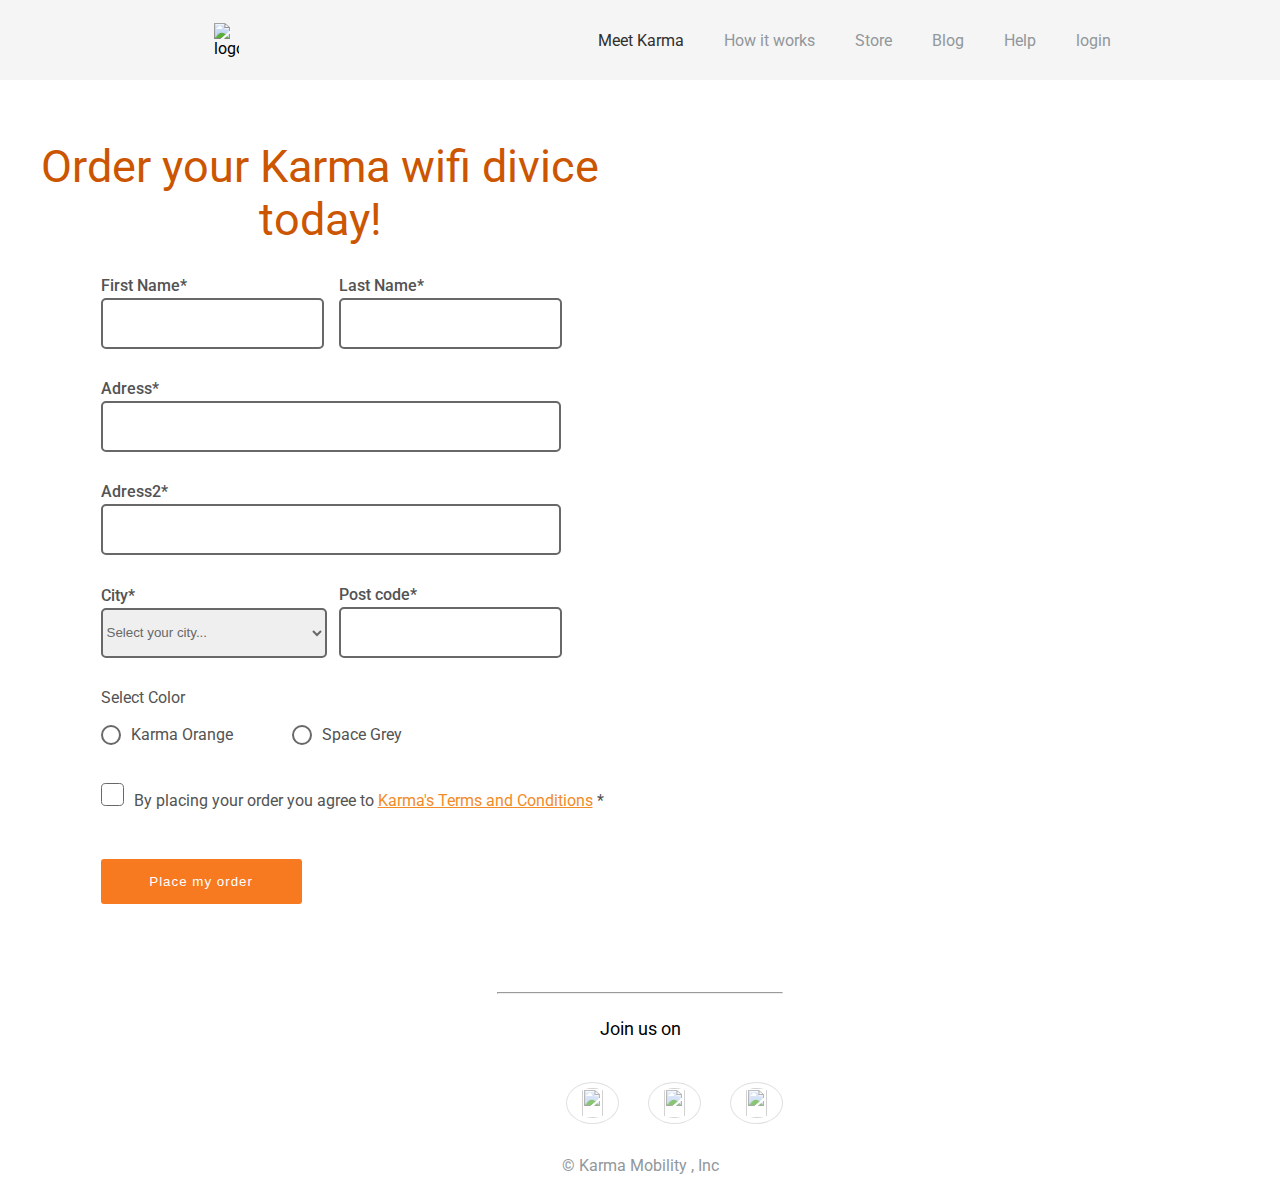
==== commit df16c2b9: "Merge f08145be29e1ffc00422bfcf1faed66230124c11 into 6ae1d168e2232501bdb8f1610b8fd3b23a5085f4" ====
--- a/store.html
+++ b/store.html
@@ -11,11 +11,14 @@
         <link rel="shortcut icon" type="image/x-icon"  href="favicon.ico">
     </head>
     <body>
-            <header>
+           
+        <main>
+            <div class="header">
                 <div class="logo">
-                    <img src="./img/karma-logo.svg" alt="logo" width="30px" height="30px">
+                    <img src="../img/karma-logo.svg" alt="logo" >
                 </div>
                 <div class="container">
+                    <div class="nav-list" id="nav-bar" ></div> 
                     <ul>
                         <li><a href="index.html" class="current">Meet Karma</a></li>
                         <li><a href="#">How it works</a></li>
@@ -23,31 +26,33 @@
                         <li><a href="#">Blog</a></li>
                         <li><a href="#">Help</a></li>
                         <li><a href="#" class="login_button">login</a></li>
-
+        
                     </ul>
+                    <div class="menu-hamburger" id="hamburger-button">
+                        <img src="../level-3/menu-hamburger.svg" alt="" height="35px" width="35px" >
+                    </div>
                 </div>
-            </header>
-        <main>
+            </div>
                 <img class="right-image" src="./level-2/store-image_by-andrew-neel-unsplash.jpg" alt="" >
                 <div class="store-form">
                     <h1>Order your Karma wifi divice today!</h1> 
                     <form action="#">
                         <div class="input-group">
                             <div class="input-box">
-                                <label class="details">First Name*</label>
+                                <label >First Name*</label>
                                 <input type="text" placeholder="" required>
                             </div>
                             <div class="input-box">
-                                <label class="details">Last Name*</label>
+                                <label >Last Name*</label>
                                 <input type="text" placeholder="" required>
                             </div>
                         </div>
                         <div class="input-box">
-                            <label class="details">Adress*</label>
+                            <label >Adress*</label>
                             <input type="email" placeholder="" required>
                         </div>
                         <div class="input-box">
-                            <label class="details">Adress2*</label>
+                            <label>Adress2*</label>
                             <input type="email" placeholder="" required>
                         </div>
                         <div class="input-group">
@@ -63,10 +68,12 @@
                             </div>
                             <div class="input-box">
                                 <label class="details">Post code*</label>
-                                <input type="text" placeholder="" required>
+                                <div class="postCode">
+                                    <input type="text" placeholder=""  required>
+                                </div>
                             </div>
                         </div>
-                            <label class="details">Select Color</label>
+                            <label >Select Color</label>
                             <div class="radio-group">
                                 <label class="radio">
                                     <input type="radio" value="Karma-orange" name="color" >
@@ -82,7 +89,7 @@
                                 </label>
                             </div>
                         <div class="check-box">
-                            <label class="check">
+                            <label >
                                 <input type="checkbox" > 
                                 <div class="checkmark"></div>
                                 <p class="conditions">By placing your order you agree to <span class="orange-codition"><u>Karma's Terms and Conditions</u></span>  *</p>
--- a/css/style.css
+++ b/css/style.css
@@ -124,8 +124,7 @@
     bottom: 0;
     width: 100%;
     background-color: white;
-    margin-top: 100px;
-    padding-top: 100px;
+    margin-top: 80px; 
 }
 footer .footer-content h4{
     font-size: large;
@@ -134,8 +133,8 @@
 
 footer .footer-content ul li a img {
     border: 1px solid #D3D3D3;
-    border-radius: 40%;
-    padding: 7px ;
+    border-radius: 60%;
+    padding: 5px ;
     opacity: 0.7;
     
 }
@@ -215,15 +214,13 @@
       background-size: 100% 100%;
     }
     .content-up h1 {
-        display: flex;
-        justify-content: center;
         align-items: center;
         text-align: center;
-        margin-top: 40px;
-        font-size: 80px;
+        margin-top: 60px;
+        font-size: 50px;
     }  
     .content-up p {
-        font-size: 50px;
+        font-size: 30px;
     }    
     .Learn-More-button{
         padding: 25px 40px;
@@ -246,13 +243,16 @@
     .new-section p{
         margin: 70px 55px ;
         padding: 25px;
-        text-align: justify;
+        text-align: center;
         font-weight: 400;
     }
     .new-section button{
-        padding: 25px 100px;
+        display: flex;
+        align-items: center;
+        padding: 25px 65px;
         margin-bottom: 70px;
-        font-size: xx-large;
+        font-size: x-large;
         font-weight: 400;
     }
-}
+
+}
--- a/css/store.css
+++ b/css/store.css
@@ -7,6 +7,10 @@
 main{
     width: 100%;
 }
+.header .logo{ 
+    width: 50px; 
+} 
+
 img{
     width: 50%;
     float: right;
@@ -16,25 +20,24 @@
 }
 .store-form{
     margin-top: 80px;
-    width: 40%;
+    width: 50%;
     display: flex;
     flex-direction: column;
     justify-content: center;
     align-items: center;
-    text-align: justify;
-    margin-left: 5%;
-    margin-right: 5%;
+    text-align: flex-start;
 }
 .store-form h1{
+    text-align: center;
     margin-top: 60px;
     font-size: 45px;
-    font-weight: 500;
-    letter-spacing: 1px;
+    font-weight: 400;
     color: #cc5500;
 }
 .store-form .input-box{
     margin-bottom:30px ; 
     width: 100%; 
+    font-weight: 500;
 }
 .store-form .input-group{
     display: flex;
@@ -46,13 +49,15 @@
     border: 2px solid #686868;
     border-radius: 5px;
     width: 90%;
-    height: 35px;
+    height: 45px;
+    
 }
 .store-form .input-box select{
     border: 2px solid #686868;
     border-radius: 5px;
     width: 95%;
-    height: 40px;
+    height: 50px;
+    color: #686868;
 }
 .store-form .check-box input{
     border: 2px solid #686868;
@@ -69,7 +74,7 @@
     width: 40%;
 	background: hwb(25 7% 3% / 0.943);
 	padding: 15px 35px;
-    margin: 30px;
+    margin-top: 30px; 
 	border: 0;
 	border-radius: 3px;
 	letter-spacing: 1px;
@@ -114,13 +119,6 @@
 .radio input:checked + .radio__radio::after{
     transform: scale(1);
 }
-/*.check-box{
-    display: flex;
-    justify-content: center ;
-    align-items: baseline; 
-    text-align:justify; 
-    cursor: pointer;
-} */
 .check-box p{
     color: #535353;
 }
@@ -148,10 +146,56 @@
 
 }
 .checkmark::after{  
-     content: url(../level-2/checkmark.svg); 
+    content: url(../level-2/checkmark.svg); 
     display: none; 
 }
 .check-box input:checked + .checkmark::after {  
     display: block; 
 }
 
+@media screen and (max-width:768px){
+   .right-image{
+    margin-top: 1250px;
+    width:100%
+   }
+   .store-form{
+    position: absolute; 
+    width: 100%; 
+   }
+   .store-form h1{
+    display: flex;
+    justify-content: center;
+    text-align: center;
+    align-items: center;
+   }
+   .input-group{
+    flex-direction: column;
+    width: 100%;
+   }
+   .radio-group{
+    flex-direction: column ;
+    align-items: flex-start;
+   }
+   .radio{
+    margin-bottom: 0;
+   }
+   .postCode{
+    width: 40%;
+   }
+   .store-form{
+    width: 80%;
+   }
+   .check-box p{
+    margin-left: 15px;
+   }
+   .check-box{
+    margin-top: 40px;
+   }
+
+   .store-form .button{
+    width: auto;
+	padding: 25px 50px;
+    margin-left: 30%;
+} 
+    
+}